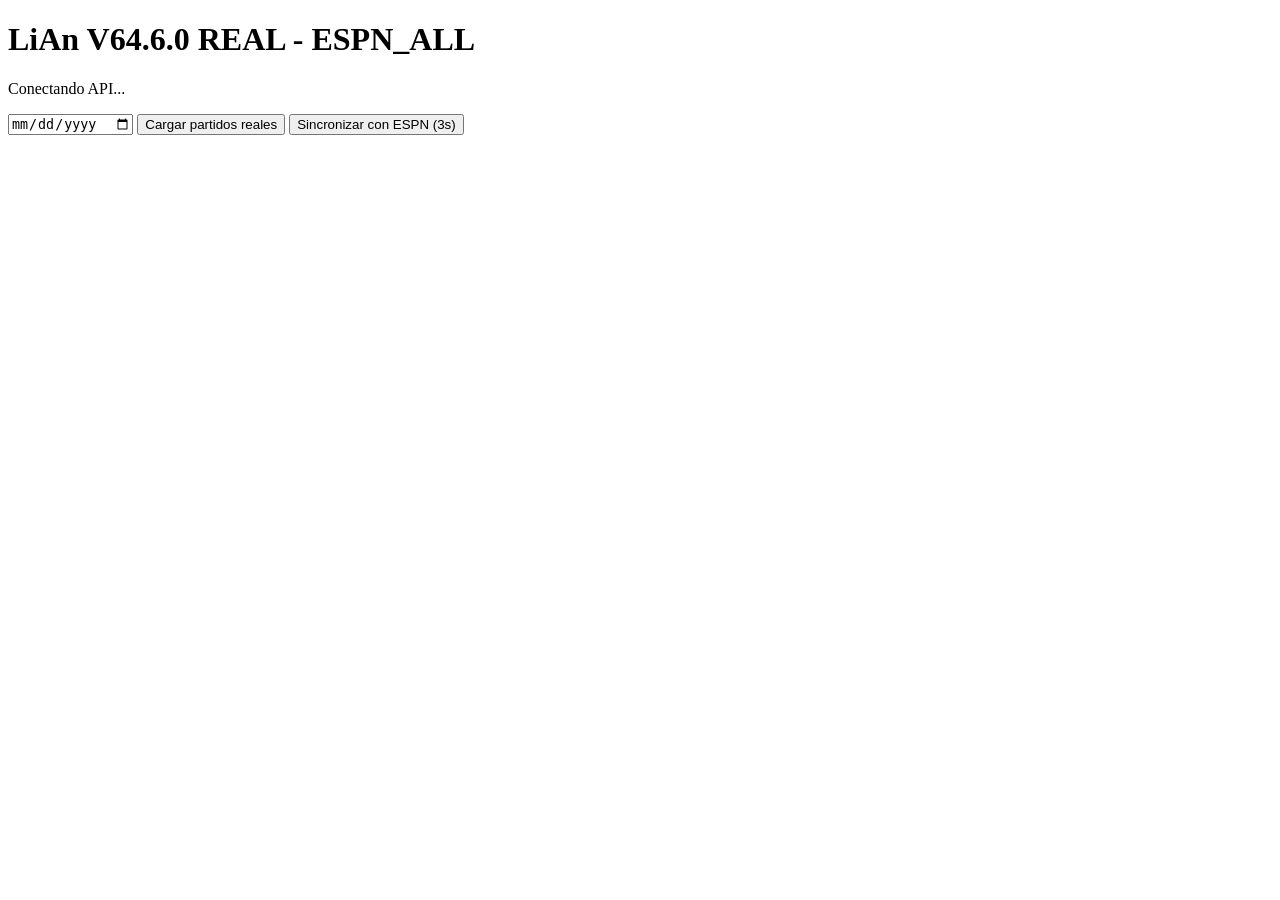
==== frontend/index.html @ c2b1fb92 "V125.4 - Fix completo backfill 404 + Fix os UnboundLocalError + Historico ESPN 5000 + Odds futuro $0" ====
<!DOCTYPE html>
<html lang="es">
<head>
<meta charset="UTF-8">
<meta name="viewport" content="width=device-width, initial-scale=1.0">
<title>LiAn V64.6.0 REAL MODE</title>
<link rel="stylesheet" href="style.css">
</head>
<body>
<div class="header">
<h1>LiAn V64.6.0 <span class="badge">REAL - ESPN_ALL</span></h1>
<p id="status">Conectando API...</p>
</div>
<div class="controls">
<input type="date" id="dateInput">
<button id="loadBtn">Cargar partidos reales</button>
<button id="refreshBtn">Sincronizar con ESPN (3s)</button>
</div>
<div id="grid" class="grid"></div>
<div id="log" class="log"></div>
<script src="app.js"></script>
</body>
</html>
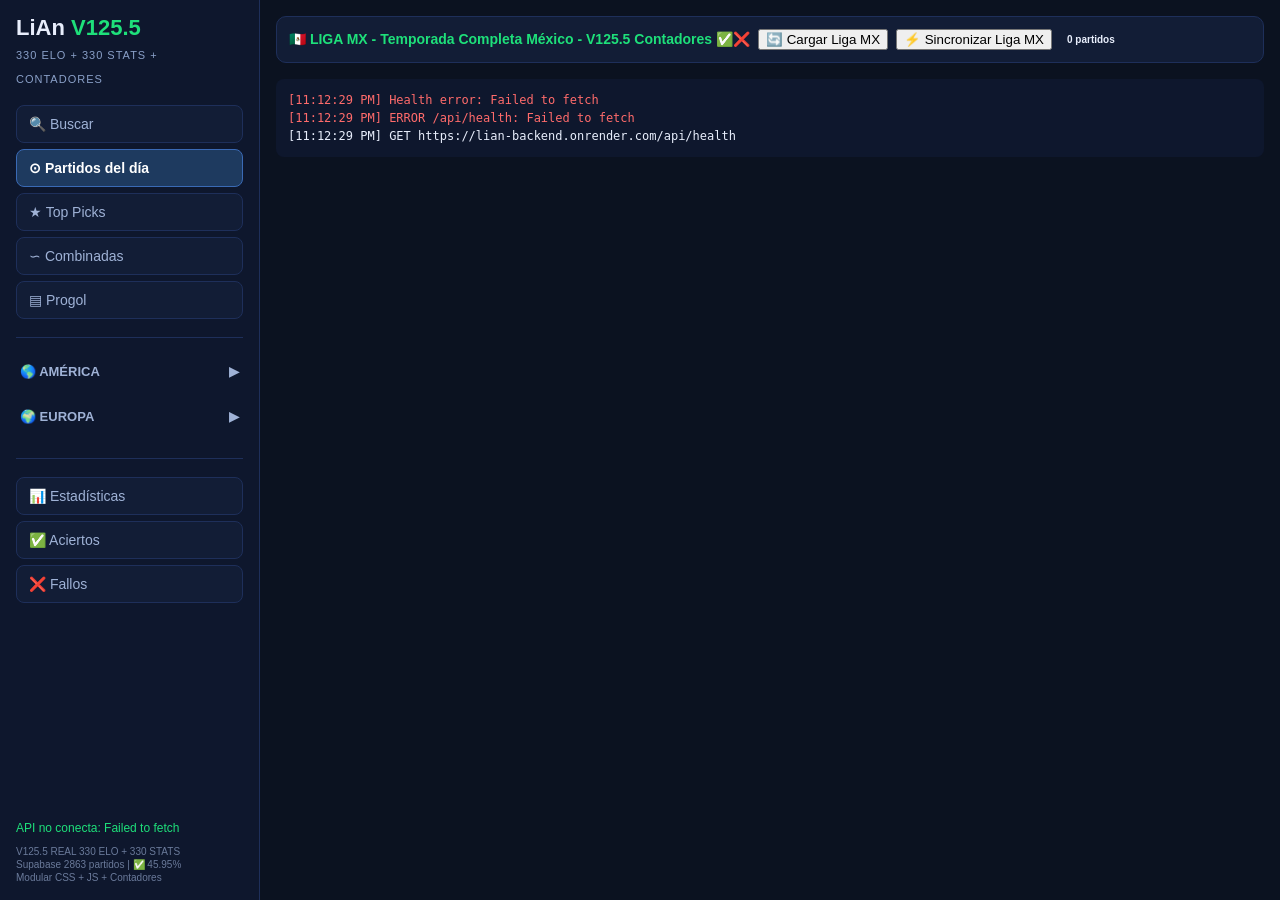
==== commit e1a364ff: "V125.5 - Fix os DEFINITIVO server+backfill + Fix 404 top routes + Historico 5000 + Odds $0 V125.5 Fi" ====
--- a/frontend/index.html
+++ b/frontend/index.html
@@ -1,24 +1,181 @@
-
 <!DOCTYPE html>
 <html lang="es">
 <head>
 <meta charset="UTF-8">
 <meta name="viewport" content="width=device-width, initial-scale=1.0">
-<title>LiAn V64.6.0 REAL MODE</title>
-<link rel="stylesheet" href="style.css">
+<title>LiAn V125.5 - 330 ELO + 330 team_stats - Contadores</title>
+<!-- CSS Modulares Profesionales -->
+<link rel="stylesheet" href="css/variables.css?v=V125.5">
+<link rel="stylesheet" href="css/layout.css?v=V125.5">
+<link rel="stylesheet" href="css/components.css?v=V125.5">
+<link rel="stylesheet" href="css/responsive.css?v=V125.5">
 </head>
 <body>
-<div class="header">
-<h1>LiAn V64.6.0 <span class="badge">REAL - ESPN_ALL</span></h1>
-<p id="status">Conectando API...</p>
+<div class="layout">
+  <aside class="sidebar">
+    <div class="logo">LiAn <span>V125.5</span><br><small>330 ELO + 330 STATS + CONTADORES</small></div>
+    <nav class="menu">
+      <button class="menu-item" data-filter="search">🔍 Buscar</button>
+      <button class="menu-item active" data-filter="all">⊙ Partidos del día</button>
+      <button class="menu-item" data-filter="top">★ Top Picks</button>
+      <button class="menu-item" data-filter="combinada">∽ Combinadas</button>
+      <button class="menu-item" data-filter="progol">▤ Progol</button>
+      <div class="menu-separator"></div>
+      <div class="menu-group">
+        <button class="menu-group-header" onclick="toggleGroup('america')">
+          <span>🌎 AMÉRICA</span>
+          <span class="arrow" id="arrow-america">▶</span>
+        </button>
+        <div class="menu-group-content" id="group-america">
+          <div class="country-group">
+            <button class="country-header" onclick="toggleCountry('mx')">
+              <span>🇲🇽 México</span>
+              <span class="arrow" id="arrow-mx">▶</span>
+            </button>
+            <div class="country-content" id="country-mx">
+              <button class="menu-item sub" data-filter="league:mex.1">Liga MX</button>
+            </div>
+          </div>
+          <div class="country-group">
+            <button class="country-header" onclick="toggleCountry('usa')">
+              <span>🇺🇸 USA</span>
+              <span class="arrow" id="arrow-usa">▶</span>
+            </button>
+            <div class="country-content" id="country-usa">
+              <button class="menu-item sub" data-filter="league:usa.1">MLS</button>
+              <button class="menu-item sub" data-filter="league:concacaf.champions">Concachampions</button>
+            </div>
+          </div>
+          <div class="country-group">
+            <button class="country-header" onclick="toggleCountry('br')">
+              <span>🇧🇷 Brasil</span>
+              <span class="arrow" id="arrow-br">▶</span>
+            </button>
+            <div class="country-content" id="country-br">
+              <button class="menu-item sub" data-filter="league:bra.1">Brasileirão</button>
+            </div>
+          </div>
+          <div class="country-group">
+            <button class="country-header" onclick="toggleCountry('ar')">
+              <span>🇦🇷 Argentina</span>
+              <span class="arrow" id="arrow-ar">▶</span>
+            </button>
+            <div class="country-content" id="country-ar">
+              <button class="menu-item sub" data-filter="league:arg.1">Liga Argentina</button>
+            </div>
+          </div>
+          <button class="menu-item continent" data-filter="continent:america">Ver todo América</button>
+        </div>
+      </div>
+      <div class="menu-group">
+        <button class="menu-group-header" onclick="toggleGroup('europa')">
+          <span>🌍 EUROPA</span>
+          <span class="arrow" id="arrow-europa">▶</span>
+        </button>
+        <div class="menu-group-content" id="group-europa">
+          <div class="country-group">
+            <button class="country-header" onclick="toggleCountry('eng')">
+              <span>🏴󠁧󠁢󠁥󠁮󠁧󠁿 Inglaterra</span>
+              <span class="arrow" id="arrow-eng">▶</span>
+            </button>
+            <div class="country-content" id="country-eng">
+              <button class="menu-item sub" data-filter="league:eng.1">Premier League</button>
+              <button class="menu-item sub" data-filter="league:eng.fa">FA Cup</button>
+            </div>
+          </div>
+          <div class="country-group">
+            <button class="country-header" onclick="toggleCountry('esp')">
+              <span>🇪🇸 España</span>
+              <span class="arrow" id="arrow-esp">▶</span>
+            </button>
+            <div class="country-content" id="country-esp">
+              <button class="menu-item sub" data-filter="league:esp.1">La Liga</button>
+            </div>
+          </div>
+          <div class="country-group">
+            <button class="country-header" onclick="toggleCountry('ita')">
+              <span>🇮🇹 Italia</span>
+              <span class="arrow" id="arrow-ita">▶</span>
+            </button>
+            <div class="country-content" id="country-ita">
+              <button class="menu-item sub" data-filter="league:ita.1">Serie A</button>
+            </div>
+          </div>
+          <div class="country-group">
+            <button class="country-header" onclick="toggleCountry('ger')">
+              <span>🇩🇪 Alemania</span>
+              <span class="arrow" id="arrow-ger">▶</span>
+            </button>
+            <div class="country-content" id="country-ger">
+              <button class="menu-item sub" data-filter="league:ger.1">Bundesliga</button>
+            </div>
+          </div>
+          <div class="country-group">
+            <button class="country-header" onclick="toggleCountry('fra')">
+              <span>🇫🇷 Francia</span>
+              <span class="arrow" id="arrow-fra">▶</span>
+            </button>
+            <div class="country-content" id="country-fra">
+              <button class="menu-item sub" data-filter="league:fra.1">Ligue 1</button>
+            </div>
+          </div>
+          <div class="country-group">
+            <button class="country-header" onclick="toggleCountry('uefa')">
+              <span>🏆 UEFA</span>
+              <span class="arrow" id="arrow-uefa">▶</span>
+            </button>
+            <div class="country-content" id="country-uefa">
+              <button class="menu-item sub" data-filter="league:uefa.champions">Champions League</button>
+              <button class="menu-item sub" data-filter="league:uefa.europa">Europa League</button>
+              <button class="menu-item sub" data-filter="league:uefa.europa.conf">Conference</button>
+            </div>
+          </div>
+          <button class="menu-item continent" data-filter="continent:europa">Ver todo Europa</button>
+        </div>
+      </div>
+      <div class="menu-separator"></div>
+      <button class="menu-item" data-filter="analytics">📊 Estadísticas</button>
+      <button class="menu-item" data-filter="aciertos">✅ Aciertos</button>
+      <button class="menu-item" data-filter="fallos">❌ Fallos</button>
+    </nav>
+    <div class="sidebar-footer">
+      <div class="search-box" id="searchBox" style="display:none">
+        <input type="text" id="searchInput" placeholder="Buscar equipo...">
+        <input type="date" id="dateInput" value="" style="margin-top:6px;width:100%;background:#0f1a33;border:1px solid #2a3a5a;color:#fff;padding:6px;border-radius:6px">
+        <select id="leagueSelect" style="margin-top:6px">
+          <option value="all">Todas las ligas</option>
+          <option value="Premier League">Premier League</option>
+          <option value="La Liga">La Liga</option>
+          <option value="Liga MX">Liga MX</option>
+          <option value="MLS">MLS</option>
+          <option value="Serie A">Serie A</option>
+          <option value="Bundesliga">Bundesliga</option>
+          <option value="Champions League">Champions</option>
+        </select>
+        <div style="font-size:10px;color:#8aa0c8;margin-top:4px">Calendario solo para búsqueda por fecha</div>
+      </div>
+      <div class="status" id="status">Cargando...</div>
+      <div class="version">V125.5 REAL 330 ELO + 330 STATS<br>Supabase 2863 partidos | ✅ 45.95%<br>Modular CSS + JS + Contadores</div>
+    </div>
+  </aside>
+  <main class="main">
+    <div class="top-bar">
+      <span style="color:#1ee07a;font-weight:900;font-size:14px">🇲🇽 LIGA MX - Temporada Completa México - V125.5 Contadores ✅❌</span>
+      <button id="loadBtn">🔄 Cargar Liga MX</button>
+      <button id="refreshBtn" class="primary">⚡ Sincronizar Liga MX</button>
+      <span class="badge" id="countBadge">0 partidos</span>
+    </div>
+    <div class="grid" id="grid"></div>
+    <div class="log" id="log"></div>
+  </main>
 </div>
-<div class="controls">
-<input type="date" id="dateInput">
-<button id="loadBtn">Cargar partidos reales</button>
-<button id="refreshBtn">Sincronizar con ESPN (3s)</button>
-</div>
-<div id="grid" class="grid"></div>
-<div id="log" class="log"></div>
-<script src="app.js"></script>
+<!-- JS Modulares Profesionales -->
+<script src="js/config.js?v=V125.5"></script>
+<script src="js/utils.js?v=V125.5"></script>
+<script src="js/state.js?v=V125.5"></script>
+<script src="js/api.js?v=V125.5"></script>
+<script src="js/filters.js?v=V125.5"></script>
+<script src="js/render.js?v=V125.5"></script>
+<script src="js/app.js?v=V125.5"></script>
 </body>
 </html>
--- a/frontend/css/variables.css
+++ b/frontend/css/variables.css
@@ -0,0 +1,57 @@
+
+:root {
+  /* Colors - Tema oscuro profesional */
+  --bg-primary: #0b1220;
+  --bg-secondary: #0e172d;
+  --bg-card: #121d36;
+  --bg-card-hover: #1a2747;
+  --bg-input: #0a1228;
+  --bg-topbar: #121d36;
+  
+  --border-primary: #1e2f5a;
+  --border-secondary: #22325a;
+  --border-hover: #3a4f85;
+  --border-accent: #3a6ab5;
+  
+  --text-primary: #e8eefc;
+  --text-secondary: #9fb2d6;
+  --text-muted: #8aa0c8;
+  --text-dim: #5a7ab0;
+  --text-footer: #6a7a9a;
+  
+  --accent-green: #1ee07a;
+  --accent-blue: #8ab4ff;
+  --accent-yellow: #f5d547;
+  --accent-red: #ff6b6b;
+  --accent-gold: #ffcc00;
+  
+  /* Badge colors */
+  --badge-acierto-bg: #0f2a1a;
+  --badge-acierto-border: #1ee07a;
+  --badge-fallo-bg: #2a1212;
+  --badge-fallo-border: #ff6b6b;
+  --badge-final-bg: #1a2a4a;
+  --badge-vivo-bg: #2a1212;
+  --badge-vivo-text: #ff4444;
+  
+  /* Spacing */
+  --radius-sm: 6px;
+  --radius-md: 8px;
+  --radius-lg: 12px;
+  --radius-full: 999px;
+  
+  /* Transitions */
+  --transition-fast: 0.15s;
+  --transition-medium: 0.2s;
+}
+
+/* Icon system - usar emojis por ahora, luego SVG */
+.icon { font-style: normal; }
+.icon-search::before { content: "🔍"; }
+.icon-star::before { content: "★"; }
+.icon-fire::before { content: "🔴"; }
+.icon-clock::before { content: "⏰"; }
+.icon-check::before { content: "✅"; }
+.icon-cross::before { content: "❌"; }
+.icon-mx::before { content: "🇲🇽"; }
+.icon-trophy::before { content: "🏆"; }
--- a/frontend/css/layout.css
+++ b/frontend/css/layout.css
@@ -0,0 +1,69 @@
+
+*{box-sizing:border-box}
+body{
+  font-family: Inter, Arial, sans-serif;
+  background: var(--bg-primary);
+  color: var(--text-primary);
+  margin:0;
+  line-height:1.5;
+}
+.layout{display:flex;min-height:100vh}
+.sidebar{
+  width:260px;
+  background: var(--bg-secondary);
+  border-right:1px solid var(--border-primary);
+  padding:16px;
+  position:sticky;
+  top:0;
+  height:100vh;
+  overflow:auto;
+  display:flex;
+  flex-direction:column;
+}
+.logo{font-size:22px;font-weight:800;line-height:1.1;margin-bottom:16px}
+.logo span{color: var(--accent-green)}
+.logo small{font-size:11px;color: var(--text-muted);font-weight:400;letter-spacing:1px}
+.menu{display:flex;flex-direction:column;gap:6px;margin-bottom:16px}
+.menu-group{margin-bottom:8px}
+.menu-group-header{
+  width:100%;
+  background: transparent;
+  border:none;
+  color: var(--text-secondary);
+  padding:8px 4px;
+  display:flex;
+  justify-content:space-between;
+  cursor:pointer;
+  font-weight:700;
+  font-size:13px;
+}
+.menu-group-content{display:none;flex-direction:column;gap:4px;padding-left:8px}
+.menu-group-content.open{display:flex}
+.country-group{margin-bottom:4px}
+.country-header{
+  width:100%;
+  background: transparent;
+  border:none;
+  color: var(--text-muted);
+  padding:6px 4px;
+  display:flex;
+  justify-content:space-between;
+  cursor:pointer;
+  font-size:12px;
+}
+.country-content{display:none;flex-direction:column;gap:3px;padding-left:12px}
+.country-content.open{display:flex}
+.menu-separator{height:1px;background: var(--border-primary);margin:12px 0}
+.sidebar-footer{margin-top:auto}
+.main{flex:1;padding:16px;overflow:auto}
+.top-bar{
+  display:flex;
+  gap:8px;
+  margin-bottom:16px;
+  flex-wrap:wrap;
+  align-items:center;
+  background: var(--bg-topbar);
+  padding:12px;
+  border-radius:10px;
+  border:1px solid var(--border-primary);
+}
--- a/frontend/css/components.css
+++ b/frontend/css/components.css
@@ -0,0 +1,132 @@
+
+/* Buttons */
+.menu-item{
+  background: var(--bg-card);
+  border:1px solid var(--border-primary);
+  color: var(--text-secondary);
+  padding:10px 12px;
+  border-radius: var(--radius-md);
+  text-align:left;
+  cursor:pointer;
+  font-size:14px;
+  transition: all var(--transition-fast);
+}
+.menu-item:hover{
+  background: var(--bg-card-hover);
+  color: var(--text-primary);
+  border-color: #2a4a7a;
+}
+.menu-item.active{
+  background:#1e3a5f;
+  color:#fff;
+  border-color: var(--border-accent);
+  font-weight:700;
+}
+.menu-item.sub{font-size:12px;padding:8px 10px;margin-left:4px}
+.menu-item.continent{font-size:11px;opacity:0.8;font-style:italic}
+.menu-item.con-emoji::before{margin-right:6px}
+
+/* Cards - Compact design V103 */
+.cards-grid{
+  display:grid;
+  grid-template-columns: repeat(3, 1fr);
+  gap:12px;
+  margin-bottom:18px;
+}
+.card-compact{
+  background:#0f1f3d;
+  border:1px solid #1e3a6a;
+  border-radius: var(--radius-lg);
+  padding:10px 12px;
+  display:flex;
+  flex-direction:column;
+  gap:6px;
+  transition: transform var(--transition-fast);
+}
+.card-compact:hover{transform:translateY(-2px);border-color:#3a4f85}
+.card-top{
+  display:flex;
+  justify-content:space-between;
+  align-items:center;
+  font-size:10px;
+  color: var(--text-dim);
+  text-transform:uppercase;
+  letter-spacing:0.3px;
+}
+.card-league{flex:1;white-space:nowrap;overflow:hidden;text-overflow:ellipsis;margin-right:8px}
+.badge{
+  font-size:10px;
+  padding:3px 7px;
+  border-radius:var(--radius-full);
+  font-weight:700;
+  white-space:nowrap;
+}
+.badge-acierto{background: var(--badge-acierto-bg);color: var(--accent-green);border:1px solid var(--badge-acierto-border)}
+.badge-fallo{background: var(--badge-fallo-bg);color: var(--accent-red);border:1px solid var(--badge-fallo-border)}
+.badge-final{background: var(--badge-final-bg);color: var(--text-muted);border:1px solid #2a4a7a}
+.badge-vivo{background: var(--badge-vivo-bg);color: var(--badge-vivo-text);border:1px solid #ff4444}
+.badge-prog{background:#0f1f3d;color: var(--text-dim);border:1px solid #1e3a6a}
+.card-teams{font-weight:700;font-size:13px;color:#e6edf3;line-height:1.2}
+.vs-small{color: var(--text-dim);font-weight:400;margin:0 4px}
+.score-box{
+  background: var(--bg-input);
+  border:1px solid #1e3a6a;
+  border-radius: var(--radius-md);
+  text-align:center;
+  padding:6px;
+  font-weight:900;
+  font-size:16px;
+  color:#fff;
+  letter-spacing:1px;
+}
+.score-vs{font-size:12px;color: var(--text-dim);font-weight:600}
+.card-probs{display:flex;gap:6px;font-size:11px;color: var(--text-muted)}
+.card-probs span{background: var(--bg-input);border:1px solid #1e3a6a;border-radius: var(--radius-sm);padding:3px 6px}
+.card-probs .sum{margin-left:auto;color: var(--text-dim)}
+.card-bottom{display:flex;justify-content:space-between;font-size:11px;color: var(--text-muted)}
+.fav{white-space:nowrap;overflow:hidden;text-overflow:ellipsis;margin-right:8px}
+.conf{white-space:nowrap}
+
+/* Search components */
+.search-box{
+  background: var(--bg-card);
+  padding:10px;
+  border-radius: var(--radius-md);
+  margin-bottom:10px;
+  border:1px solid var(--border-primary);
+}
+.search-box input,.search-box select{
+  width:100%;
+  padding:8px;
+  border-radius: var(--radius-sm);
+  border:1px solid #2a3a5a;
+  background: var(--bg-secondary);
+  color:#fff;
+  margin-bottom:6px;
+}
+.status{font-size:12px;color: var(--accent-green);margin-bottom:8px}
+.version{font-size:10px;color: var(--text-footer);line-height:1.3}
+.badge-count{background:#1e2f5a;color:#8ab4ff;padding:6px 10px;border-radius:var(--radius-full);font-size:12px}
+.section-title{
+  grid-column:1/-1;
+  background:#0f1a30;
+  border:1px solid #22325a;
+  padding:10px 14px;
+  border-radius: var(--radius-md);
+  margin-top:16px;
+  font-weight:700;
+  letter-spacing:1px;
+}
+.log{
+  margin-top:16px;
+  background: var(--bg-secondary);
+  padding:12px;
+  border-radius: var(--radius-md);
+  font-family:monospace;
+  font-size:12px;
+  white-space:pre-wrap;
+  max-height:200px;
+  overflow:auto;
+}
+.ok{color: var(--accent-green)}
+.err{color: var(--accent-red)}
--- a/frontend/css/responsive.css
+++ b/frontend/css/responsive.css
@@ -0,0 +1,66 @@
+
+@media(max-width:800px){
+  .layout{flex-direction:column}
+  .sidebar{width:100%;height:auto;position:static}
+  .main{padding:12px}
+}
+@media(max-width:1100px){
+  .cards-grid{grid-template-columns:repeat(2,1fr)!important}
+}
+@media(max-width:768px){
+  .cards-grid{grid-template-columns:1fr!important}
+  .search-filters-grid{grid-template-columns:1fr 1fr!important}
+  .search-filter-card{padding:16px!important}
+}
+@media(max-width:480px){
+  .search-filters-grid{grid-template-columns:1fr!important}
+  .search-actions{justify-content:center!important}
+}
+@media(min-width:1200px){
+  .cards-grid{grid-template-columns:repeat(3,1fr)!important}
+}
+
+/* Search Google style */
+.search-google-header{
+  grid-column:1/-1;
+  background: var(--bg-secondary);
+  border:1px solid var(--border-primary);
+  border-radius: var(--radius-lg);
+  padding:16px;
+  margin-bottom:12px;
+}
+.search-google-box{
+  position:relative;
+  width:100%;
+  max-width:600px;
+  margin:0 auto 12px auto;
+  display:flex;
+  align-items:center;
+}
+.search-google-box input{
+  width:100%;
+  padding:14px 44px 14px 44px;
+  border-radius:var(--radius-full);
+  border:2px solid #2a4a7a;
+  background: var(--bg-card);
+  color:#fff;
+  font-size:16px;
+  outline:none;
+}
+.search-google-box input:focus{
+  border-color: var(--border-accent);
+  box-shadow:0 0 0 4px rgba(58,106,181,0.2)
+}
+.search-icon{position:absolute;left:16px;font-size:18px;pointer-events:none}
+.clear-btn{
+  position:absolute;
+  right:8px;
+  background:#1e2f5a;
+  border:none;
+  color: var(--text-muted);
+  width:32px;
+  height:32px;
+  border-radius:50%;
+  cursor:pointer;
+}
+.clear-btn:hover{background:#2a3a5a;color:#fff}
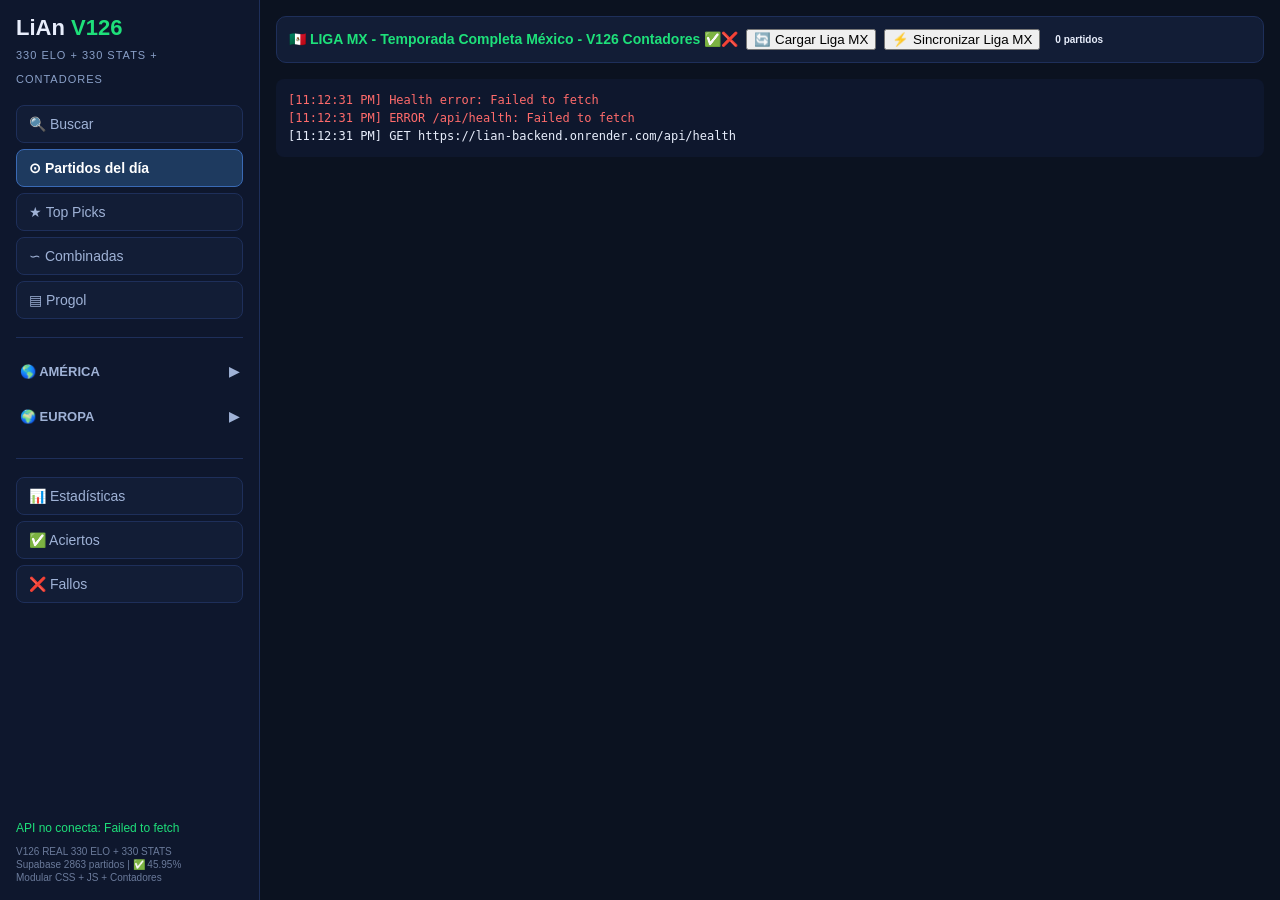
==== commit a9631fba: "V126 - Backfill Robusto 5000 + Odds futuro 1 API 40 casas promedio $0 + Fix os definitivo V126 Backf" ====
--- a/frontend/index.html
+++ b/frontend/index.html
@@ -3,17 +3,17 @@
 <head>
 <meta charset="UTF-8">
 <meta name="viewport" content="width=device-width, initial-scale=1.0">
-<title>LiAn V125.5 - 330 ELO + 330 team_stats - Contadores</title>
+<title>LiAn V126 - 330 ELO + 330 team_stats - Contadores</title>
 <!-- CSS Modulares Profesionales -->
-<link rel="stylesheet" href="css/variables.css?v=V125.5">
-<link rel="stylesheet" href="css/layout.css?v=V125.5">
-<link rel="stylesheet" href="css/components.css?v=V125.5">
-<link rel="stylesheet" href="css/responsive.css?v=V125.5">
+<link rel="stylesheet" href="css/variables.css?v=V126">
+<link rel="stylesheet" href="css/layout.css?v=V126">
+<link rel="stylesheet" href="css/components.css?v=V126">
+<link rel="stylesheet" href="css/responsive.css?v=V126">
 </head>
 <body>
 <div class="layout">
   <aside class="sidebar">
-    <div class="logo">LiAn <span>V125.5</span><br><small>330 ELO + 330 STATS + CONTADORES</small></div>
+    <div class="logo">LiAn <span>V126</span><br><small>330 ELO + 330 STATS + CONTADORES</small></div>
     <nav class="menu">
       <button class="menu-item" data-filter="search">🔍 Buscar</button>
       <button class="menu-item active" data-filter="all">⊙ Partidos del día</button>
@@ -155,12 +155,12 @@
         <div style="font-size:10px;color:#8aa0c8;margin-top:4px">Calendario solo para búsqueda por fecha</div>
       </div>
       <div class="status" id="status">Cargando...</div>
-      <div class="version">V125.5 REAL 330 ELO + 330 STATS<br>Supabase 2863 partidos | ✅ 45.95%<br>Modular CSS + JS + Contadores</div>
+      <div class="version">V126 REAL 330 ELO + 330 STATS<br>Supabase 2863 partidos | ✅ 45.95%<br>Modular CSS + JS + Contadores</div>
     </div>
   </aside>
   <main class="main">
     <div class="top-bar">
-      <span style="color:#1ee07a;font-weight:900;font-size:14px">🇲🇽 LIGA MX - Temporada Completa México - V125.5 Contadores ✅❌</span>
+      <span style="color:#1ee07a;font-weight:900;font-size:14px">🇲🇽 LIGA MX - Temporada Completa México - V126 Contadores ✅❌</span>
       <button id="loadBtn">🔄 Cargar Liga MX</button>
       <button id="refreshBtn" class="primary">⚡ Sincronizar Liga MX</button>
       <span class="badge" id="countBadge">0 partidos</span>
@@ -170,12 +170,12 @@
   </main>
 </div>
 <!-- JS Modulares Profesionales -->
-<script src="js/config.js?v=V125.5"></script>
-<script src="js/utils.js?v=V125.5"></script>
-<script src="js/state.js?v=V125.5"></script>
-<script src="js/api.js?v=V125.5"></script>
-<script src="js/filters.js?v=V125.5"></script>
-<script src="js/render.js?v=V125.5"></script>
-<script src="js/app.js?v=V125.5"></script>
+<script src="js/config.js?v=V126"></script>
+<script src="js/utils.js?v=V126"></script>
+<script src="js/state.js?v=V126"></script>
+<script src="js/api.js?v=V126"></script>
+<script src="js/filters.js?v=V126"></script>
+<script src="js/render.js?v=V126"></script>
+<script src="js/app.js?v=V126"></script>
 </body>
 </html>
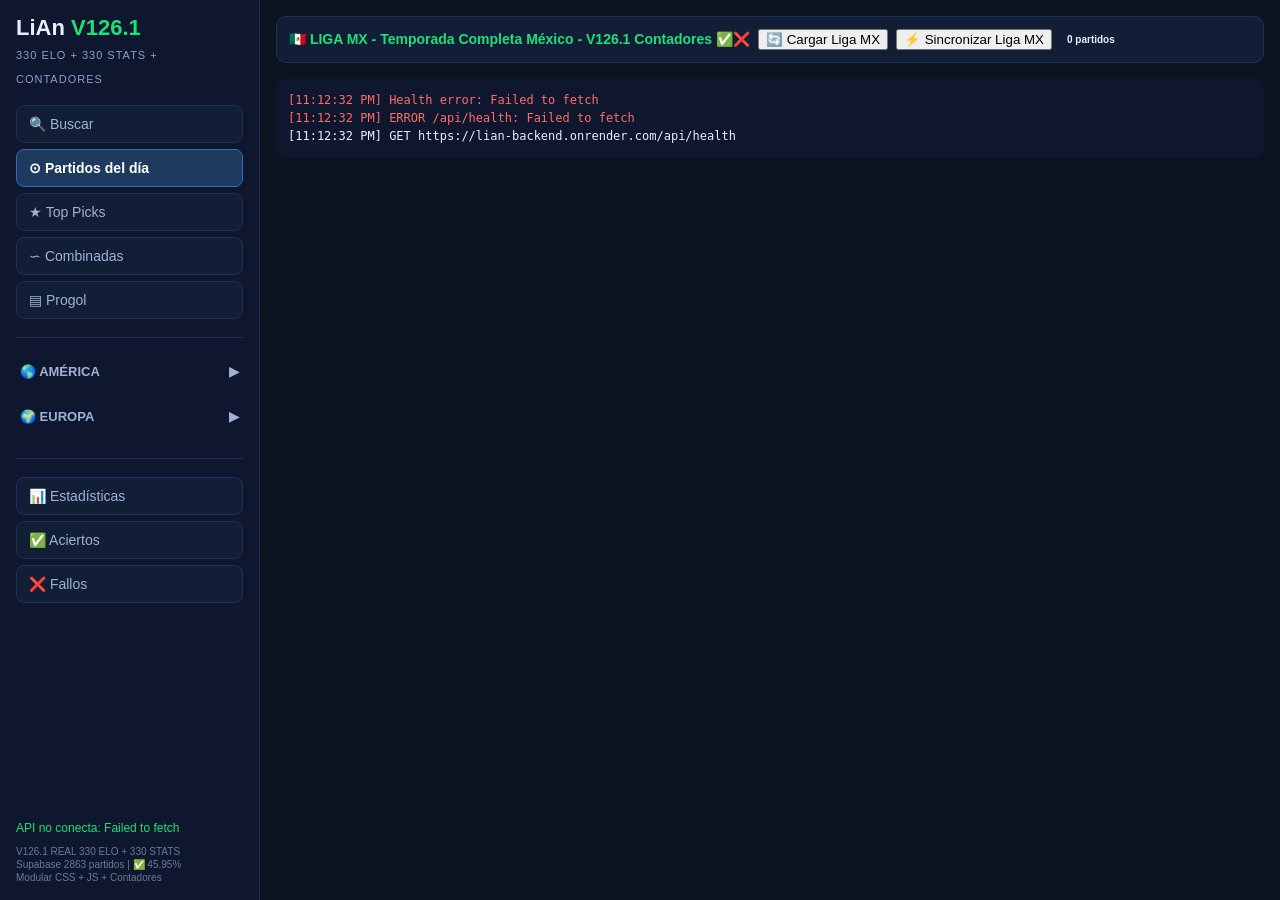
==== commit e273c24d: "V126.1 - Fix 404 definitivo + Backfill Robusto 5000 + Odds futuro $0 + Fix os definitivo V126.1 Fix " ====
--- a/frontend/index.html
+++ b/frontend/index.html
@@ -3,17 +3,17 @@
 <head>
 <meta charset="UTF-8">
 <meta name="viewport" content="width=device-width, initial-scale=1.0">
-<title>LiAn V126 - 330 ELO + 330 team_stats - Contadores</title>
+<title>LiAn V126.1 - 330 ELO + 330 team_stats - Contadores</title>
 <!-- CSS Modulares Profesionales -->
-<link rel="stylesheet" href="css/variables.css?v=V126">
-<link rel="stylesheet" href="css/layout.css?v=V126">
-<link rel="stylesheet" href="css/components.css?v=V126">
-<link rel="stylesheet" href="css/responsive.css?v=V126">
+<link rel="stylesheet" href="css/variables.css?v=V126.1">
+<link rel="stylesheet" href="css/layout.css?v=V126.1">
+<link rel="stylesheet" href="css/components.css?v=V126.1">
+<link rel="stylesheet" href="css/responsive.css?v=V126.1">
 </head>
 <body>
 <div class="layout">
   <aside class="sidebar">
-    <div class="logo">LiAn <span>V126</span><br><small>330 ELO + 330 STATS + CONTADORES</small></div>
+    <div class="logo">LiAn <span>V126.1</span><br><small>330 ELO + 330 STATS + CONTADORES</small></div>
     <nav class="menu">
       <button class="menu-item" data-filter="search">🔍 Buscar</button>
       <button class="menu-item active" data-filter="all">⊙ Partidos del día</button>
@@ -155,12 +155,12 @@
         <div style="font-size:10px;color:#8aa0c8;margin-top:4px">Calendario solo para búsqueda por fecha</div>
       </div>
       <div class="status" id="status">Cargando...</div>
-      <div class="version">V126 REAL 330 ELO + 330 STATS<br>Supabase 2863 partidos | ✅ 45.95%<br>Modular CSS + JS + Contadores</div>
+      <div class="version">V126.1 REAL 330 ELO + 330 STATS<br>Supabase 2863 partidos | ✅ 45.95%<br>Modular CSS + JS + Contadores</div>
     </div>
   </aside>
   <main class="main">
     <div class="top-bar">
-      <span style="color:#1ee07a;font-weight:900;font-size:14px">🇲🇽 LIGA MX - Temporada Completa México - V126 Contadores ✅❌</span>
+      <span style="color:#1ee07a;font-weight:900;font-size:14px">🇲🇽 LIGA MX - Temporada Completa México - V126.1 Contadores ✅❌</span>
       <button id="loadBtn">🔄 Cargar Liga MX</button>
       <button id="refreshBtn" class="primary">⚡ Sincronizar Liga MX</button>
       <span class="badge" id="countBadge">0 partidos</span>
@@ -170,12 +170,12 @@
   </main>
 </div>
 <!-- JS Modulares Profesionales -->
-<script src="js/config.js?v=V126"></script>
-<script src="js/utils.js?v=V126"></script>
-<script src="js/state.js?v=V126"></script>
-<script src="js/api.js?v=V126"></script>
-<script src="js/filters.js?v=V126"></script>
-<script src="js/render.js?v=V126"></script>
-<script src="js/app.js?v=V126"></script>
+<script src="js/config.js?v=V126.1"></script>
+<script src="js/utils.js?v=V126.1"></script>
+<script src="js/state.js?v=V126.1"></script>
+<script src="js/api.js?v=V126.1"></script>
+<script src="js/filters.js?v=V126.1"></script>
+<script src="js/render.js?v=V126.1"></script>
+<script src="js/app.js?v=V126.1"></script>
 </body>
 </html>
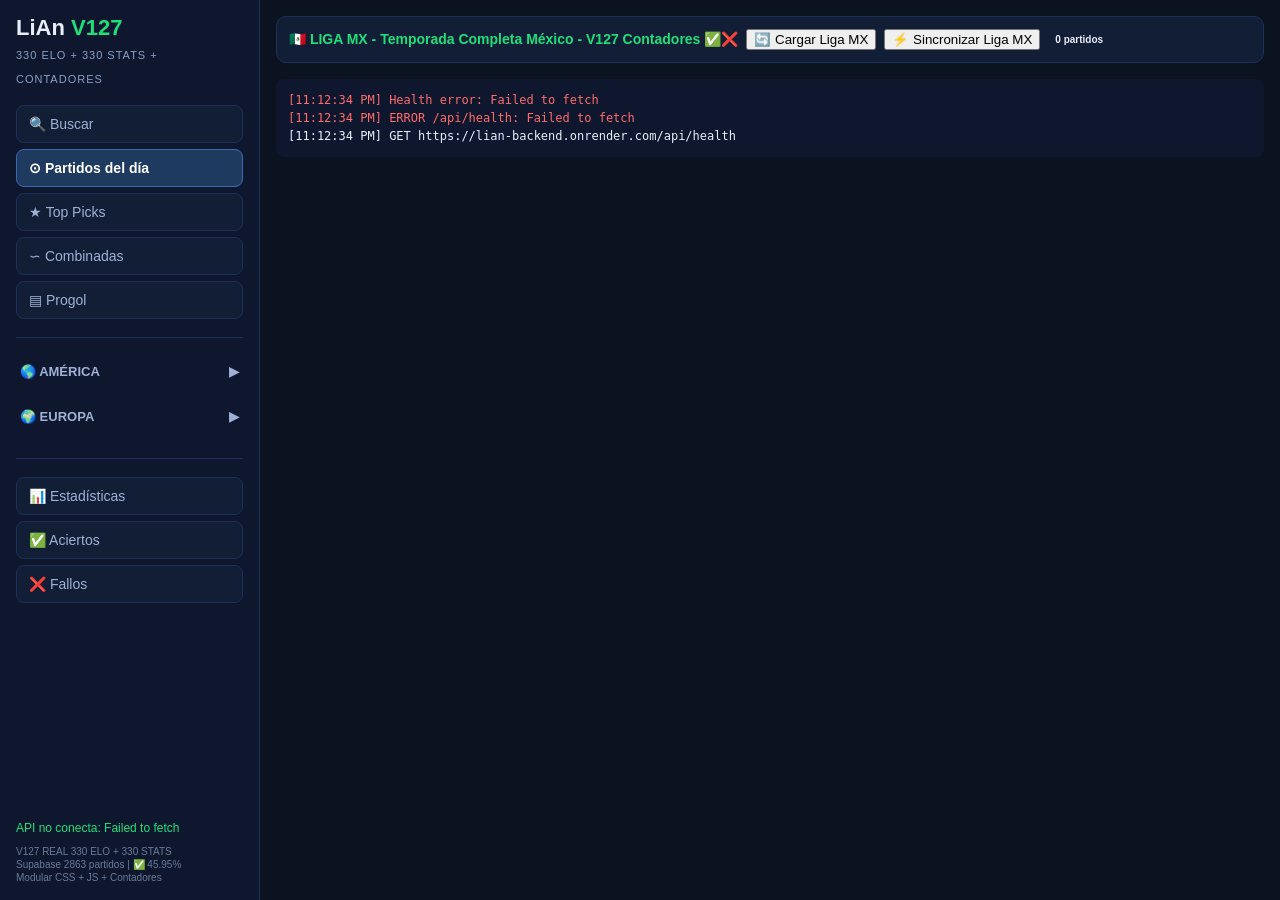
==== commit 98d7a271: "V127 - Viaje/Altura +2-4 aciertos + 5705 historico + 65/25/10 k=0.5 + Fix 404 + Odds $0 V127 Viaje/A" ====
--- a/frontend/index.html
+++ b/frontend/index.html
@@ -3,17 +3,17 @@
 <head>
 <meta charset="UTF-8">
 <meta name="viewport" content="width=device-width, initial-scale=1.0">
-<title>LiAn V126.1 - 330 ELO + 330 team_stats - Contadores</title>
+<title>LiAn V127 - 330 ELO + 330 team_stats - Contadores</title>
 <!-- CSS Modulares Profesionales -->
-<link rel="stylesheet" href="css/variables.css?v=V126.1">
-<link rel="stylesheet" href="css/layout.css?v=V126.1">
-<link rel="stylesheet" href="css/components.css?v=V126.1">
-<link rel="stylesheet" href="css/responsive.css?v=V126.1">
+<link rel="stylesheet" href="css/variables.css?v=V127">
+<link rel="stylesheet" href="css/layout.css?v=V127">
+<link rel="stylesheet" href="css/components.css?v=V127">
+<link rel="stylesheet" href="css/responsive.css?v=V127">
 </head>
 <body>
 <div class="layout">
   <aside class="sidebar">
-    <div class="logo">LiAn <span>V126.1</span><br><small>330 ELO + 330 STATS + CONTADORES</small></div>
+    <div class="logo">LiAn <span>V127</span><br><small>330 ELO + 330 STATS + CONTADORES</small></div>
     <nav class="menu">
       <button class="menu-item" data-filter="search">🔍 Buscar</button>
       <button class="menu-item active" data-filter="all">⊙ Partidos del día</button>
@@ -155,12 +155,12 @@
         <div style="font-size:10px;color:#8aa0c8;margin-top:4px">Calendario solo para búsqueda por fecha</div>
       </div>
       <div class="status" id="status">Cargando...</div>
-      <div class="version">V126.1 REAL 330 ELO + 330 STATS<br>Supabase 2863 partidos | ✅ 45.95%<br>Modular CSS + JS + Contadores</div>
+      <div class="version">V127 REAL 330 ELO + 330 STATS<br>Supabase 2863 partidos | ✅ 45.95%<br>Modular CSS + JS + Contadores</div>
     </div>
   </aside>
   <main class="main">
     <div class="top-bar">
-      <span style="color:#1ee07a;font-weight:900;font-size:14px">🇲🇽 LIGA MX - Temporada Completa México - V126.1 Contadores ✅❌</span>
+      <span style="color:#1ee07a;font-weight:900;font-size:14px">🇲🇽 LIGA MX - Temporada Completa México - V127 Contadores ✅❌</span>
       <button id="loadBtn">🔄 Cargar Liga MX</button>
       <button id="refreshBtn" class="primary">⚡ Sincronizar Liga MX</button>
       <span class="badge" id="countBadge">0 partidos</span>
@@ -170,12 +170,12 @@
   </main>
 </div>
 <!-- JS Modulares Profesionales -->
-<script src="js/config.js?v=V126.1"></script>
-<script src="js/utils.js?v=V126.1"></script>
-<script src="js/state.js?v=V126.1"></script>
-<script src="js/api.js?v=V126.1"></script>
-<script src="js/filters.js?v=V126.1"></script>
-<script src="js/render.js?v=V126.1"></script>
-<script src="js/app.js?v=V126.1"></script>
+<script src="js/config.js?v=V127"></script>
+<script src="js/utils.js?v=V127"></script>
+<script src="js/state.js?v=V127"></script>
+<script src="js/api.js?v=V127"></script>
+<script src="js/filters.js?v=V127"></script>
+<script src="js/render.js?v=V127"></script>
+<script src="js/app.js?v=V127"></script>
 </body>
 </html>
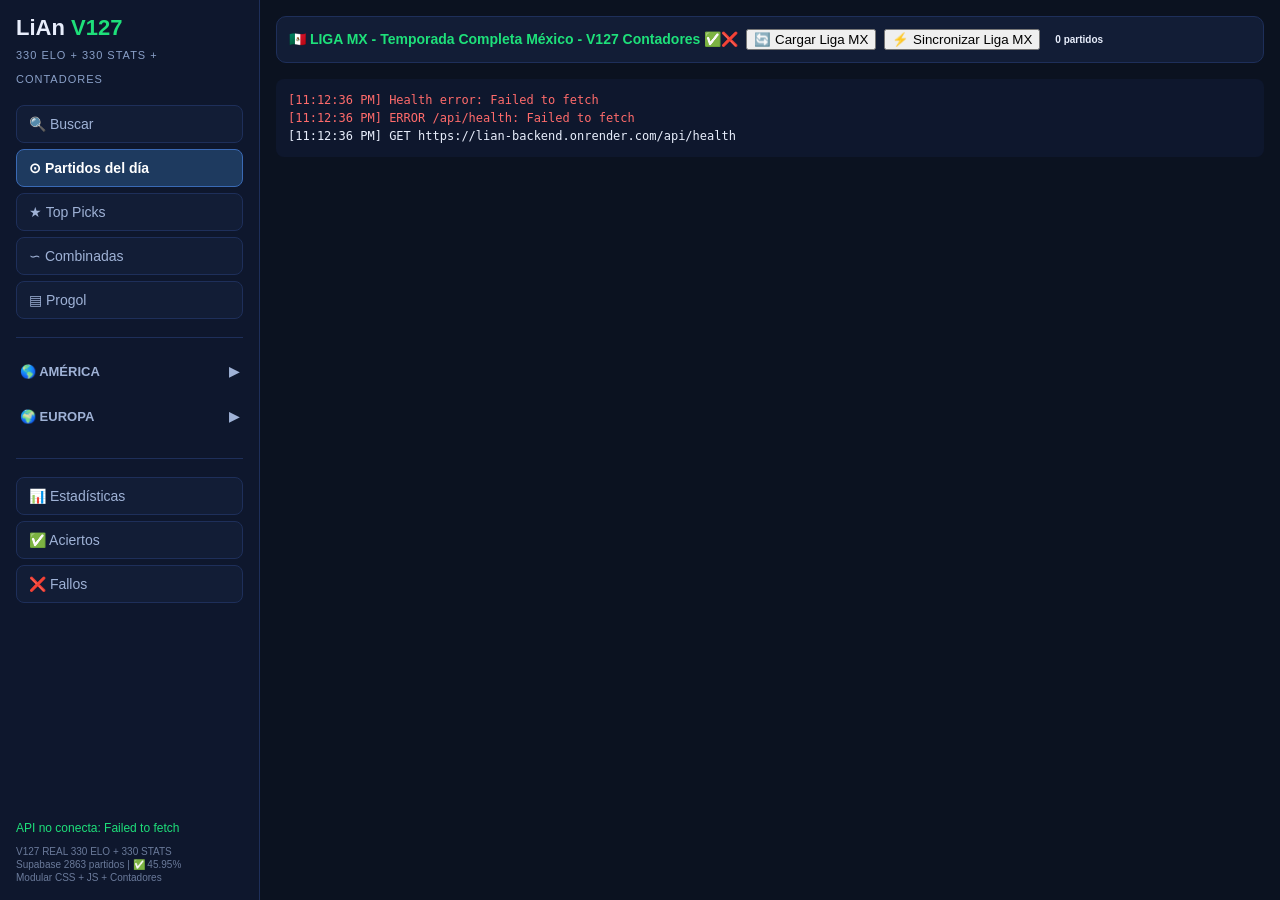
==== commit c936d925: "V127.1 - Viaje/Altura +2-4 aciertos + 5714 historico + 65/25/10 k=0.5 + Fix 404 + VersionHeader V127" ====
--- a/frontend/index.html
+++ b/frontend/index.html
@@ -1,3 +1,4 @@
+<!-- V127.1 Viaje/Altura + 5714 historico + 65/25/10 k=0.5 + Fix 404 + VersionHeader | 2026-11-01 17:08:33 | frontend/index.html -->
 <!DOCTYPE html>
 <html lang="es">
 <head>
@@ -179,3 +180,4 @@
 <script src="js/app.js?v=V127"></script>
 </body>
 </html>
+<!-- END V127.1 Viaje/Altura + 5714 historico + 65/25/10 k=0.5 + Fix 404 + VersionHeader | 2026-11-01 17:08:33 | frontend/index.html -->
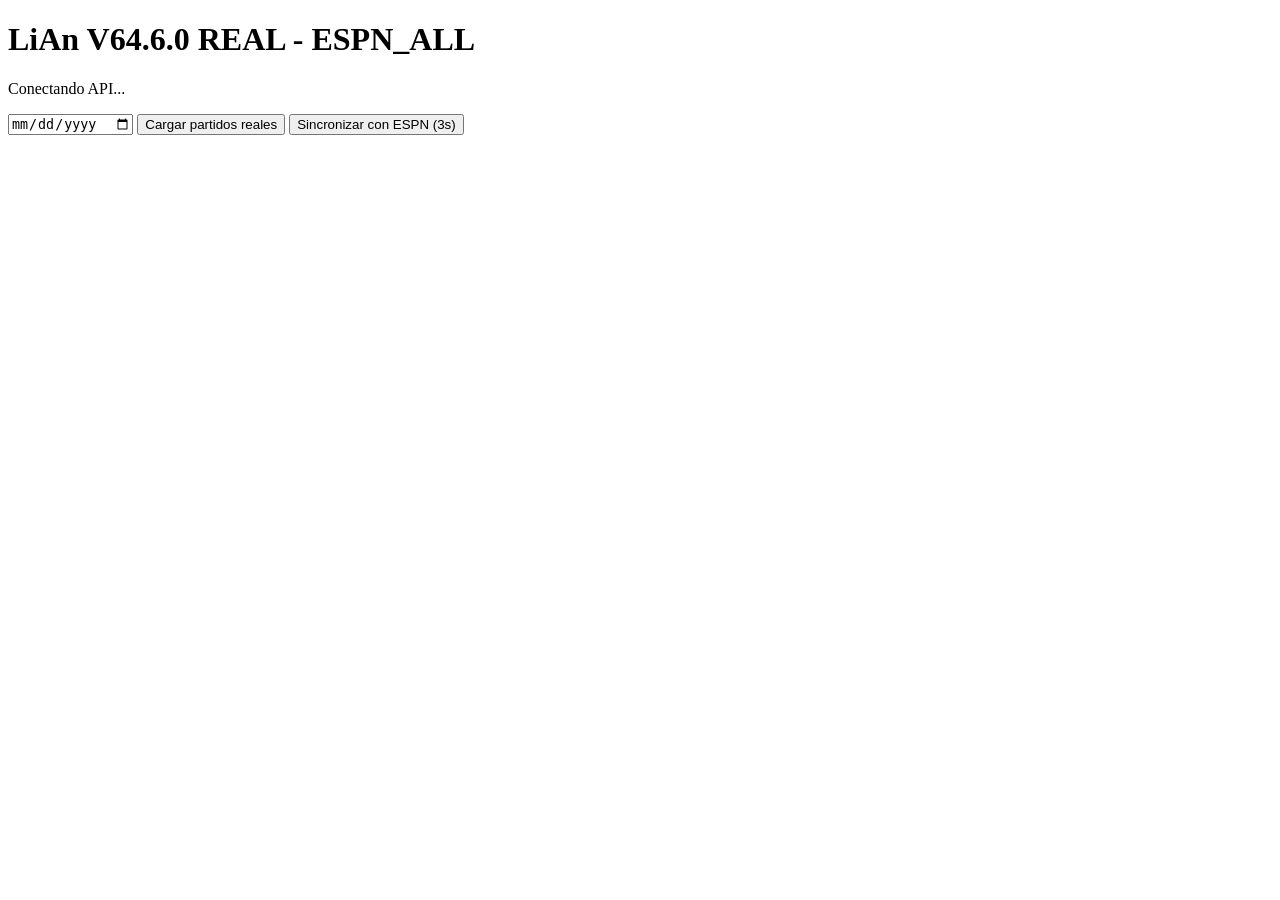
==== commit 3862ffad: "V127.2 - Fix Health 404 + Viaje/Altura + 5714 historico + 65/25/10 k=0.5 + VersionHeader + sleep 0.8" ====
--- a/frontend/index.html
+++ b/frontend/index.html
@@ -1,183 +1,24 @@
-<!-- V127.1 Viaje/Altura + 5714 historico + 65/25/10 k=0.5 + Fix 404 + VersionHeader | 2026-11-01 17:08:33 | frontend/index.html -->
+
 <!DOCTYPE html>
 <html lang="es">
 <head>
 <meta charset="UTF-8">
 <meta name="viewport" content="width=device-width, initial-scale=1.0">
-<title>LiAn V127 - 330 ELO + 330 team_stats - Contadores</title>
-<!-- CSS Modulares Profesionales -->
-<link rel="stylesheet" href="css/variables.css?v=V127">
-<link rel="stylesheet" href="css/layout.css?v=V127">
-<link rel="stylesheet" href="css/components.css?v=V127">
-<link rel="stylesheet" href="css/responsive.css?v=V127">
+<title>LiAn V64.6.0 REAL MODE</title>
+<link rel="stylesheet" href="style.css">
 </head>
 <body>
-<div class="layout">
-  <aside class="sidebar">
-    <div class="logo">LiAn <span>V127</span><br><small>330 ELO + 330 STATS + CONTADORES</small></div>
-    <nav class="menu">
-      <button class="menu-item" data-filter="search">🔍 Buscar</button>
-      <button class="menu-item active" data-filter="all">⊙ Partidos del día</button>
-      <button class="menu-item" data-filter="top">★ Top Picks</button>
-      <button class="menu-item" data-filter="combinada">∽ Combinadas</button>
-      <button class="menu-item" data-filter="progol">▤ Progol</button>
-      <div class="menu-separator"></div>
-      <div class="menu-group">
-        <button class="menu-group-header" onclick="toggleGroup('america')">
-          <span>🌎 AMÉRICA</span>
-          <span class="arrow" id="arrow-america">▶</span>
-        </button>
-        <div class="menu-group-content" id="group-america">
-          <div class="country-group">
-            <button class="country-header" onclick="toggleCountry('mx')">
-              <span>🇲🇽 México</span>
-              <span class="arrow" id="arrow-mx">▶</span>
-            </button>
-            <div class="country-content" id="country-mx">
-              <button class="menu-item sub" data-filter="league:mex.1">Liga MX</button>
-            </div>
-          </div>
-          <div class="country-group">
-            <button class="country-header" onclick="toggleCountry('usa')">
-              <span>🇺🇸 USA</span>
-              <span class="arrow" id="arrow-usa">▶</span>
-            </button>
-            <div class="country-content" id="country-usa">
-              <button class="menu-item sub" data-filter="league:usa.1">MLS</button>
-              <button class="menu-item sub" data-filter="league:concacaf.champions">Concachampions</button>
-            </div>
-          </div>
-          <div class="country-group">
-            <button class="country-header" onclick="toggleCountry('br')">
-              <span>🇧🇷 Brasil</span>
-              <span class="arrow" id="arrow-br">▶</span>
-            </button>
-            <div class="country-content" id="country-br">
-              <button class="menu-item sub" data-filter="league:bra.1">Brasileirão</button>
-            </div>
-          </div>
-          <div class="country-group">
-            <button class="country-header" onclick="toggleCountry('ar')">
-              <span>🇦🇷 Argentina</span>
-              <span class="arrow" id="arrow-ar">▶</span>
-            </button>
-            <div class="country-content" id="country-ar">
-              <button class="menu-item sub" data-filter="league:arg.1">Liga Argentina</button>
-            </div>
-          </div>
-          <button class="menu-item continent" data-filter="continent:america">Ver todo América</button>
-        </div>
-      </div>
-      <div class="menu-group">
-        <button class="menu-group-header" onclick="toggleGroup('europa')">
-          <span>🌍 EUROPA</span>
-          <span class="arrow" id="arrow-europa">▶</span>
-        </button>
-        <div class="menu-group-content" id="group-europa">
-          <div class="country-group">
-            <button class="country-header" onclick="toggleCountry('eng')">
-              <span>🏴󠁧󠁢󠁥󠁮󠁧󠁿 Inglaterra</span>
-              <span class="arrow" id="arrow-eng">▶</span>
-            </button>
-            <div class="country-content" id="country-eng">
-              <button class="menu-item sub" data-filter="league:eng.1">Premier League</button>
-              <button class="menu-item sub" data-filter="league:eng.fa">FA Cup</button>
-            </div>
-          </div>
-          <div class="country-group">
-            <button class="country-header" onclick="toggleCountry('esp')">
-              <span>🇪🇸 España</span>
-              <span class="arrow" id="arrow-esp">▶</span>
-            </button>
-            <div class="country-content" id="country-esp">
-              <button class="menu-item sub" data-filter="league:esp.1">La Liga</button>
-            </div>
-          </div>
-          <div class="country-group">
-            <button class="country-header" onclick="toggleCountry('ita')">
-              <span>🇮🇹 Italia</span>
-              <span class="arrow" id="arrow-ita">▶</span>
-            </button>
-            <div class="country-content" id="country-ita">
-              <button class="menu-item sub" data-filter="league:ita.1">Serie A</button>
-            </div>
-          </div>
-          <div class="country-group">
-            <button class="country-header" onclick="toggleCountry('ger')">
-              <span>🇩🇪 Alemania</span>
-              <span class="arrow" id="arrow-ger">▶</span>
-            </button>
-            <div class="country-content" id="country-ger">
-              <button class="menu-item sub" data-filter="league:ger.1">Bundesliga</button>
-            </div>
-          </div>
-          <div class="country-group">
-            <button class="country-header" onclick="toggleCountry('fra')">
-              <span>🇫🇷 Francia</span>
-              <span class="arrow" id="arrow-fra">▶</span>
-            </button>
-            <div class="country-content" id="country-fra">
-              <button class="menu-item sub" data-filter="league:fra.1">Ligue 1</button>
-            </div>
-          </div>
-          <div class="country-group">
-            <button class="country-header" onclick="toggleCountry('uefa')">
-              <span>🏆 UEFA</span>
-              <span class="arrow" id="arrow-uefa">▶</span>
-            </button>
-            <div class="country-content" id="country-uefa">
-              <button class="menu-item sub" data-filter="league:uefa.champions">Champions League</button>
-              <button class="menu-item sub" data-filter="league:uefa.europa">Europa League</button>
-              <button class="menu-item sub" data-filter="league:uefa.europa.conf">Conference</button>
-            </div>
-          </div>
-          <button class="menu-item continent" data-filter="continent:europa">Ver todo Europa</button>
-        </div>
-      </div>
-      <div class="menu-separator"></div>
-      <button class="menu-item" data-filter="analytics">📊 Estadísticas</button>
-      <button class="menu-item" data-filter="aciertos">✅ Aciertos</button>
-      <button class="menu-item" data-filter="fallos">❌ Fallos</button>
-    </nav>
-    <div class="sidebar-footer">
-      <div class="search-box" id="searchBox" style="display:none">
-        <input type="text" id="searchInput" placeholder="Buscar equipo...">
-        <input type="date" id="dateInput" value="" style="margin-top:6px;width:100%;background:#0f1a33;border:1px solid #2a3a5a;color:#fff;padding:6px;border-radius:6px">
-        <select id="leagueSelect" style="margin-top:6px">
-          <option value="all">Todas las ligas</option>
-          <option value="Premier League">Premier League</option>
-          <option value="La Liga">La Liga</option>
-          <option value="Liga MX">Liga MX</option>
-          <option value="MLS">MLS</option>
-          <option value="Serie A">Serie A</option>
-          <option value="Bundesliga">Bundesliga</option>
-          <option value="Champions League">Champions</option>
-        </select>
-        <div style="font-size:10px;color:#8aa0c8;margin-top:4px">Calendario solo para búsqueda por fecha</div>
-      </div>
-      <div class="status" id="status">Cargando...</div>
-      <div class="version">V127 REAL 330 ELO + 330 STATS<br>Supabase 2863 partidos | ✅ 45.95%<br>Modular CSS + JS + Contadores</div>
-    </div>
-  </aside>
-  <main class="main">
-    <div class="top-bar">
-      <span style="color:#1ee07a;font-weight:900;font-size:14px">🇲🇽 LIGA MX - Temporada Completa México - V127 Contadores ✅❌</span>
-      <button id="loadBtn">🔄 Cargar Liga MX</button>
-      <button id="refreshBtn" class="primary">⚡ Sincronizar Liga MX</button>
-      <span class="badge" id="countBadge">0 partidos</span>
-    </div>
-    <div class="grid" id="grid"></div>
-    <div class="log" id="log"></div>
-  </main>
+<div class="header">
+<h1>LiAn V64.6.0 <span class="badge">REAL - ESPN_ALL</span></h1>
+<p id="status">Conectando API...</p>
 </div>
-<!-- JS Modulares Profesionales -->
-<script src="js/config.js?v=V127"></script>
-<script src="js/utils.js?v=V127"></script>
-<script src="js/state.js?v=V127"></script>
-<script src="js/api.js?v=V127"></script>
-<script src="js/filters.js?v=V127"></script>
-<script src="js/render.js?v=V127"></script>
-<script src="js/app.js?v=V127"></script>
+<div class="controls">
+<input type="date" id="dateInput">
+<button id="loadBtn">Cargar partidos reales</button>
+<button id="refreshBtn">Sincronizar con ESPN (3s)</button>
+</div>
+<div id="grid" class="grid"></div>
+<div id="log" class="log"></div>
+<script src="app.js"></script>
 </body>
 </html>
-<!-- END V127.1 Viaje/Altura + 5714 historico + 65/25/10 k=0.5 + Fix 404 + VersionHeader | 2026-11-01 17:08:33 | frontend/index.html -->
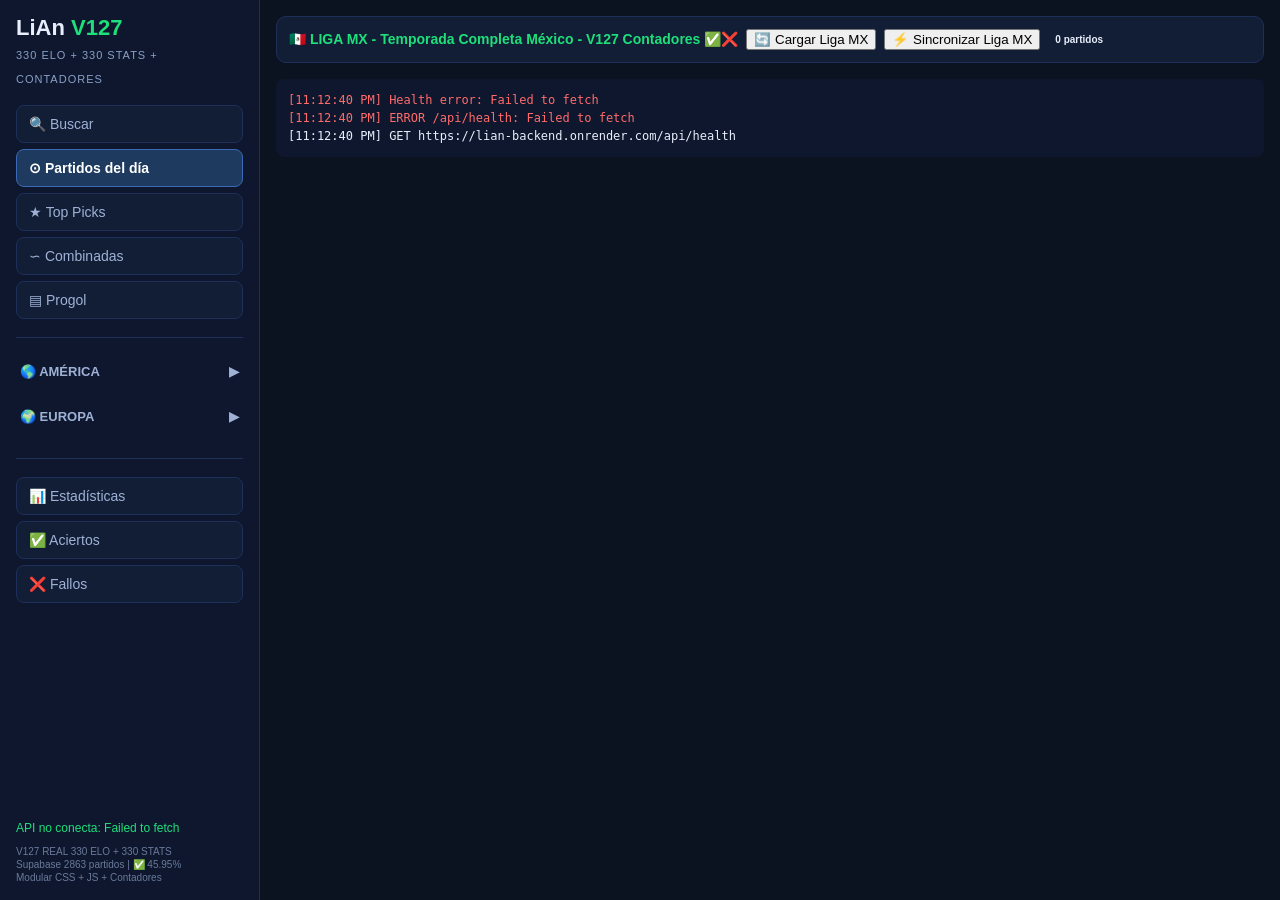
==== commit 9e45e892: "Roll Back a V127.1 Se comenzará con limpieza de archivos (R)" ====
--- a/frontend/index.html
+++ b/frontend/index.html
@@ -1,24 +1,183 @@
-
+<!-- V127.1 Viaje/Altura + 5714 historico + 65/25/10 k=0.5 + Fix 404 + VersionHeader | 2026-11-01 17:08:33 | frontend/index.html -->
 <!DOCTYPE html>
 <html lang="es">
 <head>
 <meta charset="UTF-8">
 <meta name="viewport" content="width=device-width, initial-scale=1.0">
-<title>LiAn V64.6.0 REAL MODE</title>
-<link rel="stylesheet" href="style.css">
+<title>LiAn V127 - 330 ELO + 330 team_stats - Contadores</title>
+<!-- CSS Modulares Profesionales -->
+<link rel="stylesheet" href="css/variables.css?v=V127">
+<link rel="stylesheet" href="css/layout.css?v=V127">
+<link rel="stylesheet" href="css/components.css?v=V127">
+<link rel="stylesheet" href="css/responsive.css?v=V127">
 </head>
 <body>
-<div class="header">
-<h1>LiAn V64.6.0 <span class="badge">REAL - ESPN_ALL</span></h1>
-<p id="status">Conectando API...</p>
+<div class="layout">
+  <aside class="sidebar">
+    <div class="logo">LiAn <span>V127</span><br><small>330 ELO + 330 STATS + CONTADORES</small></div>
+    <nav class="menu">
+      <button class="menu-item" data-filter="search">🔍 Buscar</button>
+      <button class="menu-item active" data-filter="all">⊙ Partidos del día</button>
+      <button class="menu-item" data-filter="top">★ Top Picks</button>
+      <button class="menu-item" data-filter="combinada">∽ Combinadas</button>
+      <button class="menu-item" data-filter="progol">▤ Progol</button>
+      <div class="menu-separator"></div>
+      <div class="menu-group">
+        <button class="menu-group-header" onclick="toggleGroup('america')">
+          <span>🌎 AMÉRICA</span>
+          <span class="arrow" id="arrow-america">▶</span>
+        </button>
+        <div class="menu-group-content" id="group-america">
+          <div class="country-group">
+            <button class="country-header" onclick="toggleCountry('mx')">
+              <span>🇲🇽 México</span>
+              <span class="arrow" id="arrow-mx">▶</span>
+            </button>
+            <div class="country-content" id="country-mx">
+              <button class="menu-item sub" data-filter="league:mex.1">Liga MX</button>
+            </div>
+          </div>
+          <div class="country-group">
+            <button class="country-header" onclick="toggleCountry('usa')">
+              <span>🇺🇸 USA</span>
+              <span class="arrow" id="arrow-usa">▶</span>
+            </button>
+            <div class="country-content" id="country-usa">
+              <button class="menu-item sub" data-filter="league:usa.1">MLS</button>
+              <button class="menu-item sub" data-filter="league:concacaf.champions">Concachampions</button>
+            </div>
+          </div>
+          <div class="country-group">
+            <button class="country-header" onclick="toggleCountry('br')">
+              <span>🇧🇷 Brasil</span>
+              <span class="arrow" id="arrow-br">▶</span>
+            </button>
+            <div class="country-content" id="country-br">
+              <button class="menu-item sub" data-filter="league:bra.1">Brasileirão</button>
+            </div>
+          </div>
+          <div class="country-group">
+            <button class="country-header" onclick="toggleCountry('ar')">
+              <span>🇦🇷 Argentina</span>
+              <span class="arrow" id="arrow-ar">▶</span>
+            </button>
+            <div class="country-content" id="country-ar">
+              <button class="menu-item sub" data-filter="league:arg.1">Liga Argentina</button>
+            </div>
+          </div>
+          <button class="menu-item continent" data-filter="continent:america">Ver todo América</button>
+        </div>
+      </div>
+      <div class="menu-group">
+        <button class="menu-group-header" onclick="toggleGroup('europa')">
+          <span>🌍 EUROPA</span>
+          <span class="arrow" id="arrow-europa">▶</span>
+        </button>
+        <div class="menu-group-content" id="group-europa">
+          <div class="country-group">
+            <button class="country-header" onclick="toggleCountry('eng')">
+              <span>🏴󠁧󠁢󠁥󠁮󠁧󠁿 Inglaterra</span>
+              <span class="arrow" id="arrow-eng">▶</span>
+            </button>
+            <div class="country-content" id="country-eng">
+              <button class="menu-item sub" data-filter="league:eng.1">Premier League</button>
+              <button class="menu-item sub" data-filter="league:eng.fa">FA Cup</button>
+            </div>
+          </div>
+          <div class="country-group">
+            <button class="country-header" onclick="toggleCountry('esp')">
+              <span>🇪🇸 España</span>
+              <span class="arrow" id="arrow-esp">▶</span>
+            </button>
+            <div class="country-content" id="country-esp">
+              <button class="menu-item sub" data-filter="league:esp.1">La Liga</button>
+            </div>
+          </div>
+          <div class="country-group">
+            <button class="country-header" onclick="toggleCountry('ita')">
+              <span>🇮🇹 Italia</span>
+              <span class="arrow" id="arrow-ita">▶</span>
+            </button>
+            <div class="country-content" id="country-ita">
+              <button class="menu-item sub" data-filter="league:ita.1">Serie A</button>
+            </div>
+          </div>
+          <div class="country-group">
+            <button class="country-header" onclick="toggleCountry('ger')">
+              <span>🇩🇪 Alemania</span>
+              <span class="arrow" id="arrow-ger">▶</span>
+            </button>
+            <div class="country-content" id="country-ger">
+              <button class="menu-item sub" data-filter="league:ger.1">Bundesliga</button>
+            </div>
+          </div>
+          <div class="country-group">
+            <button class="country-header" onclick="toggleCountry('fra')">
+              <span>🇫🇷 Francia</span>
+              <span class="arrow" id="arrow-fra">▶</span>
+            </button>
+            <div class="country-content" id="country-fra">
+              <button class="menu-item sub" data-filter="league:fra.1">Ligue 1</button>
+            </div>
+          </div>
+          <div class="country-group">
+            <button class="country-header" onclick="toggleCountry('uefa')">
+              <span>🏆 UEFA</span>
+              <span class="arrow" id="arrow-uefa">▶</span>
+            </button>
+            <div class="country-content" id="country-uefa">
+              <button class="menu-item sub" data-filter="league:uefa.champions">Champions League</button>
+              <button class="menu-item sub" data-filter="league:uefa.europa">Europa League</button>
+              <button class="menu-item sub" data-filter="league:uefa.europa.conf">Conference</button>
+            </div>
+          </div>
+          <button class="menu-item continent" data-filter="continent:europa">Ver todo Europa</button>
+        </div>
+      </div>
+      <div class="menu-separator"></div>
+      <button class="menu-item" data-filter="analytics">📊 Estadísticas</button>
+      <button class="menu-item" data-filter="aciertos">✅ Aciertos</button>
+      <button class="menu-item" data-filter="fallos">❌ Fallos</button>
+    </nav>
+    <div class="sidebar-footer">
+      <div class="search-box" id="searchBox" style="display:none">
+        <input type="text" id="searchInput" placeholder="Buscar equipo...">
+        <input type="date" id="dateInput" value="" style="margin-top:6px;width:100%;background:#0f1a33;border:1px solid #2a3a5a;color:#fff;padding:6px;border-radius:6px">
+        <select id="leagueSelect" style="margin-top:6px">
+          <option value="all">Todas las ligas</option>
+          <option value="Premier League">Premier League</option>
+          <option value="La Liga">La Liga</option>
+          <option value="Liga MX">Liga MX</option>
+          <option value="MLS">MLS</option>
+          <option value="Serie A">Serie A</option>
+          <option value="Bundesliga">Bundesliga</option>
+          <option value="Champions League">Champions</option>
+        </select>
+        <div style="font-size:10px;color:#8aa0c8;margin-top:4px">Calendario solo para búsqueda por fecha</div>
+      </div>
+      <div class="status" id="status">Cargando...</div>
+      <div class="version">V127 REAL 330 ELO + 330 STATS<br>Supabase 2863 partidos | ✅ 45.95%<br>Modular CSS + JS + Contadores</div>
+    </div>
+  </aside>
+  <main class="main">
+    <div class="top-bar">
+      <span style="color:#1ee07a;font-weight:900;font-size:14px">🇲🇽 LIGA MX - Temporada Completa México - V127 Contadores ✅❌</span>
+      <button id="loadBtn">🔄 Cargar Liga MX</button>
+      <button id="refreshBtn" class="primary">⚡ Sincronizar Liga MX</button>
+      <span class="badge" id="countBadge">0 partidos</span>
+    </div>
+    <div class="grid" id="grid"></div>
+    <div class="log" id="log"></div>
+  </main>
 </div>
-<div class="controls">
-<input type="date" id="dateInput">
-<button id="loadBtn">Cargar partidos reales</button>
-<button id="refreshBtn">Sincronizar con ESPN (3s)</button>
-</div>
-<div id="grid" class="grid"></div>
-<div id="log" class="log"></div>
-<script src="app.js"></script>
+<!-- JS Modulares Profesionales -->
+<script src="js/config.js?v=V127"></script>
+<script src="js/utils.js?v=V127"></script>
+<script src="js/state.js?v=V127"></script>
+<script src="js/api.js?v=V127"></script>
+<script src="js/filters.js?v=V127"></script>
+<script src="js/render.js?v=V127"></script>
+<script src="js/app.js?v=V127"></script>
 </body>
 </html>
+<!-- END V127.1 Viaje/Altura + 5714 historico + 65/25/10 k=0.5 + Fix 404 + VersionHeader | 2026-11-01 17:08:33 | frontend/index.html -->
--- a/frontend/css/variables.css
+++ b/frontend/css/variables.css
@@ -0,0 +1,57 @@
+
+:root {
+  /* Colors - Tema oscuro profesional */
+  --bg-primary: #0b1220;
+  --bg-secondary: #0e172d;
+  --bg-card: #121d36;
+  --bg-card-hover: #1a2747;
+  --bg-input: #0a1228;
+  --bg-topbar: #121d36;
+  
+  --border-primary: #1e2f5a;
+  --border-secondary: #22325a;
+  --border-hover: #3a4f85;
+  --border-accent: #3a6ab5;
+  
+  --text-primary: #e8eefc;
+  --text-secondary: #9fb2d6;
+  --text-muted: #8aa0c8;
+  --text-dim: #5a7ab0;
+  --text-footer: #6a7a9a;
+  
+  --accent-green: #1ee07a;
+  --accent-blue: #8ab4ff;
+  --accent-yellow: #f5d547;
+  --accent-red: #ff6b6b;
+  --accent-gold: #ffcc00;
+  
+  /* Badge colors */
+  --badge-acierto-bg: #0f2a1a;
+  --badge-acierto-border: #1ee07a;
+  --badge-fallo-bg: #2a1212;
+  --badge-fallo-border: #ff6b6b;
+  --badge-final-bg: #1a2a4a;
+  --badge-vivo-bg: #2a1212;
+  --badge-vivo-text: #ff4444;
+  
+  /* Spacing */
+  --radius-sm: 6px;
+  --radius-md: 8px;
+  --radius-lg: 12px;
+  --radius-full: 999px;
+  
+  /* Transitions */
+  --transition-fast: 0.15s;
+  --transition-medium: 0.2s;
+}
+
+/* Icon system - usar emojis por ahora, luego SVG */
+.icon { font-style: normal; }
+.icon-search::before { content: "🔍"; }
+.icon-star::before { content: "★"; }
+.icon-fire::before { content: "🔴"; }
+.icon-clock::before { content: "⏰"; }
+.icon-check::before { content: "✅"; }
+.icon-cross::before { content: "❌"; }
+.icon-mx::before { content: "🇲🇽"; }
+.icon-trophy::before { content: "🏆"; }
--- a/frontend/css/layout.css
+++ b/frontend/css/layout.css
@@ -0,0 +1,69 @@
+
+*{box-sizing:border-box}
+body{
+  font-family: Inter, Arial, sans-serif;
+  background: var(--bg-primary);
+  color: var(--text-primary);
+  margin:0;
+  line-height:1.5;
+}
+.layout{display:flex;min-height:100vh}
+.sidebar{
+  width:260px;
+  background: var(--bg-secondary);
+  border-right:1px solid var(--border-primary);
+  padding:16px;
+  position:sticky;
+  top:0;
+  height:100vh;
+  overflow:auto;
+  display:flex;
+  flex-direction:column;
+}
+.logo{font-size:22px;font-weight:800;line-height:1.1;margin-bottom:16px}
+.logo span{color: var(--accent-green)}
+.logo small{font-size:11px;color: var(--text-muted);font-weight:400;letter-spacing:1px}
+.menu{display:flex;flex-direction:column;gap:6px;margin-bottom:16px}
+.menu-group{margin-bottom:8px}
+.menu-group-header{
+  width:100%;
+  background: transparent;
+  border:none;
+  color: var(--text-secondary);
+  padding:8px 4px;
+  display:flex;
+  justify-content:space-between;
+  cursor:pointer;
+  font-weight:700;
+  font-size:13px;
+}
+.menu-group-content{display:none;flex-direction:column;gap:4px;padding-left:8px}
+.menu-group-content.open{display:flex}
+.country-group{margin-bottom:4px}
+.country-header{
+  width:100%;
+  background: transparent;
+  border:none;
+  color: var(--text-muted);
+  padding:6px 4px;
+  display:flex;
+  justify-content:space-between;
+  cursor:pointer;
+  font-size:12px;
+}
+.country-content{display:none;flex-direction:column;gap:3px;padding-left:12px}
+.country-content.open{display:flex}
+.menu-separator{height:1px;background: var(--border-primary);margin:12px 0}
+.sidebar-footer{margin-top:auto}
+.main{flex:1;padding:16px;overflow:auto}
+.top-bar{
+  display:flex;
+  gap:8px;
+  margin-bottom:16px;
+  flex-wrap:wrap;
+  align-items:center;
+  background: var(--bg-topbar);
+  padding:12px;
+  border-radius:10px;
+  border:1px solid var(--border-primary);
+}
--- a/frontend/css/components.css
+++ b/frontend/css/components.css
@@ -0,0 +1,132 @@
+
+/* Buttons */
+.menu-item{
+  background: var(--bg-card);
+  border:1px solid var(--border-primary);
+  color: var(--text-secondary);
+  padding:10px 12px;
+  border-radius: var(--radius-md);
+  text-align:left;
+  cursor:pointer;
+  font-size:14px;
+  transition: all var(--transition-fast);
+}
+.menu-item:hover{
+  background: var(--bg-card-hover);
+  color: var(--text-primary);
+  border-color: #2a4a7a;
+}
+.menu-item.active{
+  background:#1e3a5f;
+  color:#fff;
+  border-color: var(--border-accent);
+  font-weight:700;
+}
+.menu-item.sub{font-size:12px;padding:8px 10px;margin-left:4px}
+.menu-item.continent{font-size:11px;opacity:0.8;font-style:italic}
+.menu-item.con-emoji::before{margin-right:6px}
+
+/* Cards - Compact design V103 */
+.cards-grid{
+  display:grid;
+  grid-template-columns: repeat(3, 1fr);
+  gap:12px;
+  margin-bottom:18px;
+}
+.card-compact{
+  background:#0f1f3d;
+  border:1px solid #1e3a6a;
+  border-radius: var(--radius-lg);
+  padding:10px 12px;
+  display:flex;
+  flex-direction:column;
+  gap:6px;
+  transition: transform var(--transition-fast);
+}
+.card-compact:hover{transform:translateY(-2px);border-color:#3a4f85}
+.card-top{
+  display:flex;
+  justify-content:space-between;
+  align-items:center;
+  font-size:10px;
+  color: var(--text-dim);
+  text-transform:uppercase;
+  letter-spacing:0.3px;
+}
+.card-league{flex:1;white-space:nowrap;overflow:hidden;text-overflow:ellipsis;margin-right:8px}
+.badge{
+  font-size:10px;
+  padding:3px 7px;
+  border-radius:var(--radius-full);
+  font-weight:700;
+  white-space:nowrap;
+}
+.badge-acierto{background: var(--badge-acierto-bg);color: var(--accent-green);border:1px solid var(--badge-acierto-border)}
+.badge-fallo{background: var(--badge-fallo-bg);color: var(--accent-red);border:1px solid var(--badge-fallo-border)}
+.badge-final{background: var(--badge-final-bg);color: var(--text-muted);border:1px solid #2a4a7a}
+.badge-vivo{background: var(--badge-vivo-bg);color: var(--badge-vivo-text);border:1px solid #ff4444}
+.badge-prog{background:#0f1f3d;color: var(--text-dim);border:1px solid #1e3a6a}
+.card-teams{font-weight:700;font-size:13px;color:#e6edf3;line-height:1.2}
+.vs-small{color: var(--text-dim);font-weight:400;margin:0 4px}
+.score-box{
+  background: var(--bg-input);
+  border:1px solid #1e3a6a;
+  border-radius: var(--radius-md);
+  text-align:center;
+  padding:6px;
+  font-weight:900;
+  font-size:16px;
+  color:#fff;
+  letter-spacing:1px;
+}
+.score-vs{font-size:12px;color: var(--text-dim);font-weight:600}
+.card-probs{display:flex;gap:6px;font-size:11px;color: var(--text-muted)}
+.card-probs span{background: var(--bg-input);border:1px solid #1e3a6a;border-radius: var(--radius-sm);padding:3px 6px}
+.card-probs .sum{margin-left:auto;color: var(--text-dim)}
+.card-bottom{display:flex;justify-content:space-between;font-size:11px;color: var(--text-muted)}
+.fav{white-space:nowrap;overflow:hidden;text-overflow:ellipsis;margin-right:8px}
+.conf{white-space:nowrap}
+
+/* Search components */
+.search-box{
+  background: var(--bg-card);
+  padding:10px;
+  border-radius: var(--radius-md);
+  margin-bottom:10px;
+  border:1px solid var(--border-primary);
+}
+.search-box input,.search-box select{
+  width:100%;
+  padding:8px;
+  border-radius: var(--radius-sm);
+  border:1px solid #2a3a5a;
+  background: var(--bg-secondary);
+  color:#fff;
+  margin-bottom:6px;
+}
+.status{font-size:12px;color: var(--accent-green);margin-bottom:8px}
+.version{font-size:10px;color: var(--text-footer);line-height:1.3}
+.badge-count{background:#1e2f5a;color:#8ab4ff;padding:6px 10px;border-radius:var(--radius-full);font-size:12px}
+.section-title{
+  grid-column:1/-1;
+  background:#0f1a30;
+  border:1px solid #22325a;
+  padding:10px 14px;
+  border-radius: var(--radius-md);
+  margin-top:16px;
+  font-weight:700;
+  letter-spacing:1px;
+}
+.log{
+  margin-top:16px;
+  background: var(--bg-secondary);
+  padding:12px;
+  border-radius: var(--radius-md);
+  font-family:monospace;
+  font-size:12px;
+  white-space:pre-wrap;
+  max-height:200px;
+  overflow:auto;
+}
+.ok{color: var(--accent-green)}
+.err{color: var(--accent-red)}
--- a/frontend/css/responsive.css
+++ b/frontend/css/responsive.css
@@ -0,0 +1,66 @@
+
+@media(max-width:800px){
+  .layout{flex-direction:column}
+  .sidebar{width:100%;height:auto;position:static}
+  .main{padding:12px}
+}
+@media(max-width:1100px){
+  .cards-grid{grid-template-columns:repeat(2,1fr)!important}
+}
+@media(max-width:768px){
+  .cards-grid{grid-template-columns:1fr!important}
+  .search-filters-grid{grid-template-columns:1fr 1fr!important}
+  .search-filter-card{padding:16px!important}
+}
+@media(max-width:480px){
+  .search-filters-grid{grid-template-columns:1fr!important}
+  .search-actions{justify-content:center!important}
+}
+@media(min-width:1200px){
+  .cards-grid{grid-template-columns:repeat(3,1fr)!important}
+}
+
+/* Search Google style */
+.search-google-header{
+  grid-column:1/-1;
+  background: var(--bg-secondary);
+  border:1px solid var(--border-primary);
+  border-radius: var(--radius-lg);
+  padding:16px;
+  margin-bottom:12px;
+}
+.search-google-box{
+  position:relative;
+  width:100%;
+  max-width:600px;
+  margin:0 auto 12px auto;
+  display:flex;
+  align-items:center;
+}
+.search-google-box input{
+  width:100%;
+  padding:14px 44px 14px 44px;
+  border-radius:var(--radius-full);
+  border:2px solid #2a4a7a;
+  background: var(--bg-card);
+  color:#fff;
+  font-size:16px;
+  outline:none;
+}
+.search-google-box input:focus{
+  border-color: var(--border-accent);
+  box-shadow:0 0 0 4px rgba(58,106,181,0.2)
+}
+.search-icon{position:absolute;left:16px;font-size:18px;pointer-events:none}
+.clear-btn{
+  position:absolute;
+  right:8px;
+  background:#1e2f5a;
+  border:none;
+  color: var(--text-muted);
+  width:32px;
+  height:32px;
+  border-radius:50%;
+  cursor:pointer;
+}
+.clear-btn:hover{background:#2a3a5a;color:#fff}
